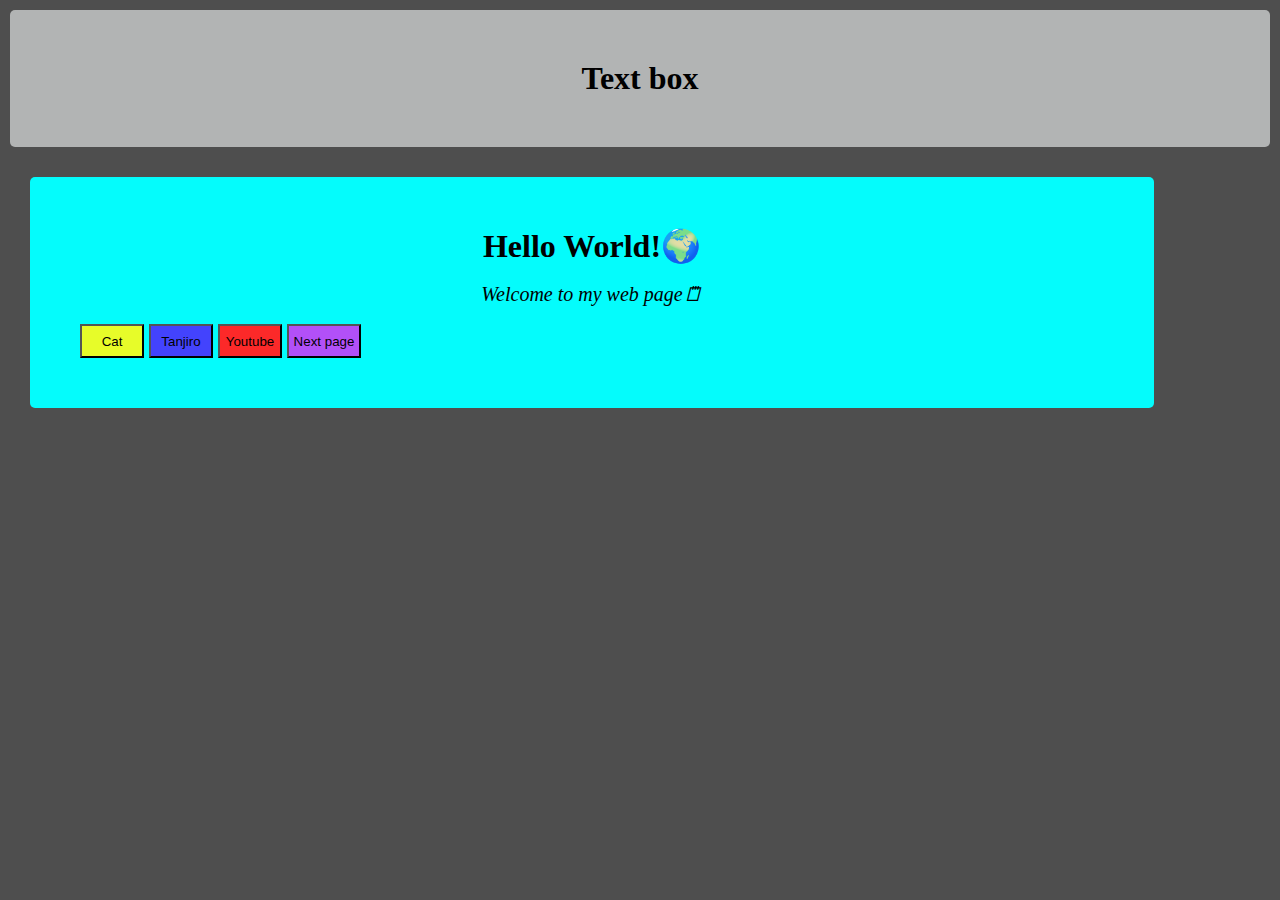
==== index.html @ 159f56b0 "first commit" ====
<!DOCTYPE html>
<html lang="en">
<head>
    <meta charset="UTF-8">
    <meta name="author" content="hello world page">
    <meta http-equiv="X-UA-Compatible" content="IE=edge">
    <meta name="viewport" content="width=device-width, initial-scale=1.0">
    <title>Task1</title>
    <link rel="stylesheet" href="style.css" type="text/css">
</head>
<body style="background-color: rgb(78, 78, 78);">
    <div class="box">
        <h1>Text box</h1>
    </div>
    <div class="Thanush">
        <center>
             <h1>Hello World!🌍</h1><br/>
            <p><b><i>Welcome to my web page🗒</i></b></p>
        </center>
        <br/>
        <p>
            <a href="https://lh3.googleusercontent.com/proxy/JJnDXEzT-DHU4MMUZc3Idk1bCap_YxVOfivnyJm74-jAZzHZcCchlh_3mcY1dCgbnG6r81Ft098p6HOdSC1idHbjZ98wOlelnAWmCBH7o3-viVWdydU5GygzBpbpVln80pnlPIOUjN7sJ_w"target="_blank">
            <button class="b1" style="background-color:rgb(231, 252, 41);">Cat</button></a>
            <a href="https://images.pushsquare.com/986b68e387b2c/demon-slayer-ps5-ps4-1.900x.jpg"target="_blank">
            <button class="b2"style="background-color:rgb(67, 67, 253);">Tanjiro</button></a>
            <a href="https://www.youtube.com/"target="_blank">
            <button class="b3"style="background-color:rgb(252, 41, 41);">Youtube</button></a>
            <a href="random.html"target="blank">
            <button class="b4"style="background-color:rgb(178, 80, 248);">Next page</button></a>
            <style>
                *{
    margin: 0px;
    padding: 0px;
    box-sizing: content-box;
}

.Thanush{
    background-color: rgb(4, 252, 252);
    margin:30px;
    padding:50px;
    border-radius: 5px;
    width:80%;
}
.Thanush p{
    color:black;
    font-size: 20px;
    font-weight: 100;
    border-radius: 25px;
}
.box{
    text-align: center;
    margin: 10px;
    padding:50px;
    border-radius: 5px;
    box-sizing: border-box;
    background-color: rgb(178, 180, 180);
}
                .b1{
                    height:30px;
                     width:60px;
                    }
                .b2{
                    height:30px;
                     width:60px;
                    }
                .b3{
                    height:30px;
                     width:60px;
                    }
                .b4{
                    height:30px;
                     width:70px;
                    }
            </style>
        </p>
    </div>
</body>
</html>
---- style.css ----
*{
    margin: 0px;
    padding: 0px;
    box-sizing: content-box;
}

.Thanush{
    background-color: rgb(4, 252, 252);
    margin:30px;
    padding:50px;
    border-radius: 5px;
    width:80%;
}
.Thanush p{
    color:black;
    font-size: 20px;
    font-weight: 100;
    border-radius: 25px;
}
.box{
    text-align: center;
    margin: 10px;
    padding:50px;
    border-radius: 5px;
    box-sizing: border-box;
    background-color: rgb(178, 180, 180);
}
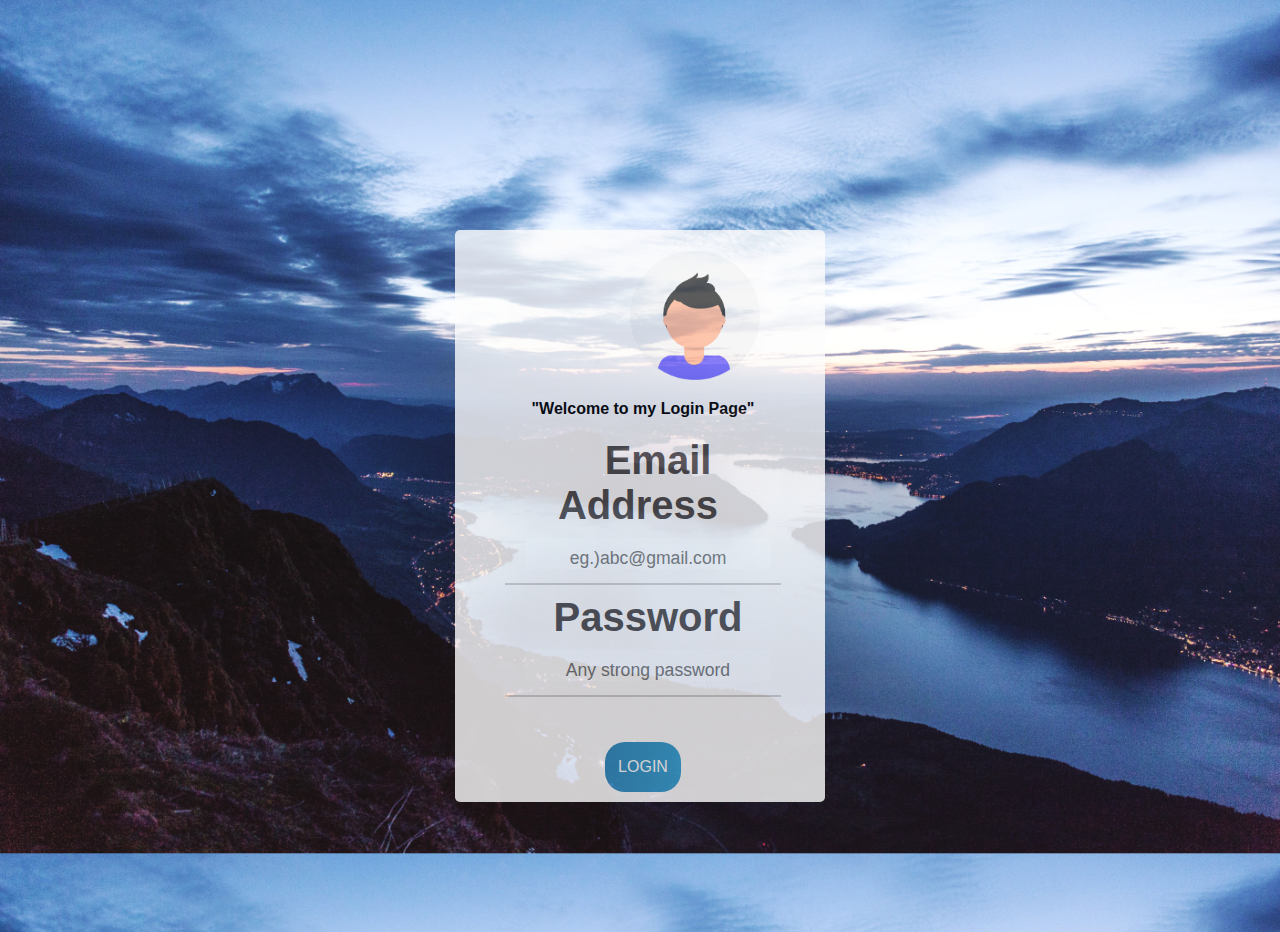
==== commit c323d766: "Rename task2 login.html to index.html" ====
--- a/index.html
+++ b/index.html
@@ -2,77 +2,109 @@
 <html lang="en">
 <head>
     <meta charset="UTF-8">
-    <meta name="author" content="hello world page">
     <meta http-equiv="X-UA-Compatible" content="IE=edge">
     <meta name="viewport" content="width=device-width, initial-scale=1.0">
-    <title>Task1</title>
-    <link rel="stylesheet" href="style.css" type="text/css">
+    <title>Task 2 login pg</title>
+    <script src="script.js" type="text/javascript"></script>
 </head>
-<body style="background-color: rgb(78, 78, 78);">
-    <div class="box">
-        <h1>Text box</h1>
-    </div>
-    <div class="Thanush">
-        <center>
-             <h1>Hello World!🌍</h1><br/>
-            <p><b><i>Welcome to my web page🗒</i></b></p>
-        </center>
-        <br/>
-        <p>
-            <a href="https://lh3.googleusercontent.com/proxy/JJnDXEzT-DHU4MMUZc3Idk1bCap_YxVOfivnyJm74-jAZzHZcCchlh_3mcY1dCgbnG6r81Ft098p6HOdSC1idHbjZ98wOlelnAWmCBH7o3-viVWdydU5GygzBpbpVln80pnlPIOUjN7sJ_w"target="_blank">
-            <button class="b1" style="background-color:rgb(231, 252, 41);">Cat</button></a>
-            <a href="https://images.pushsquare.com/986b68e387b2c/demon-slayer-ps5-ps4-1.900x.jpg"target="_blank">
-            <button class="b2"style="background-color:rgb(67, 67, 253);">Tanjiro</button></a>
-            <a href="https://www.youtube.com/"target="_blank">
-            <button class="b3"style="background-color:rgb(252, 41, 41);">Youtube</button></a>
-            <a href="random.html"target="blank">
-            <button class="b4"style="background-color:rgb(178, 80, 248);">Next page</button></a>
-            <style>
-                *{
-    margin: 0px;
-    padding: 0px;
-    box-sizing: content-box;
-}
+<body>
+    <form>
+      <div class="container">
+        <img class="avatar" src="avatarc.png">
+        <p style="font-size: 1rem;text-align: center;"><b>"Welcome to my Login Page"</b> </p>
+        <div class="form-group1">
+          <label for="exampleInputEmail1"><b>Email Address</b></label><br>
+          <input type="email" class="form-control" id="exampleInputEmail1" aria-describ
+          id="exampleInputEmail1" aria-describedby="emailHelp" placeholder="eg.)abc@gmail.com">
+        </div>
+        <div class="form-group2">
+          <label for="exampleInputPassword1"><b>Password</b></label><br>
+          <input type="password" class="form-control" id="exampleInputPassword1" placeholder="Any strong password">
+        </div>
+        <br>
+        <button type="submit" class="btn" onclick="validate();event.preventDefault()">LOGIN</button>
+      </div>
+      </form>
+    
+    <style>
+      *{
+        padding: 10px;
+        margin:0px;
+        box-sizing:border-box;
+      }
+      body{
+        font-family:sans-serif;
+        background-image:url("mountain1.jpg");
+        background-repeat: repeat;
+        background-size:100%;
+        background-position-x: center;
+        }
+      .container{
+        font-size: 2.5rem;
+        background-color: rgb(253, 252, 252);
+        margin-top: 200px;
+        margin-bottom: 100px;
+        margin-left: 425px;
+        margin-right: 425px;
+        padding-left: 50px;
+        padding-right: 50px;
+        border-radius: 5px;
+        display: grid;
+        opacity: .8;
 
-.Thanush{
-    background-color: rgb(4, 252, 252);
-    margin:30px;
-    padding:50px;
-    border-radius: 5px;
-    width:80%;
-}
-.Thanush p{
-    color:black;
-    font-size: 20px;
-    font-weight: 100;
-    border-radius: 25px;
-}
-.box{
-    text-align: center;
-    margin: 10px;
-    padding:50px;
-    border-radius: 5px;
-    box-sizing: border-box;
-    background-color: rgb(178, 180, 180);
-}
-                .b1{
-                    height:30px;
-                     width:60px;
-                    }
-                .b2{
-                    height:30px;
-                     width:60px;
-                    }
-                .b3{
-                    height:30px;
-                     width:60px;
-                    }
-                .b4{
-                    height:30px;
-                     width:70px;
-                    }
-            </style>
-        </p>
-    </div>
+      }
+      .btn{
+        margin-left: 100px;
+        margin-right: 100px;
+        padding:5px;
+        padding-left: 10px;
+        padding-right: 10px;
+        border-radius: 20px;
+        outline:none;
+        border:none;
+        font-size: 1rem;
+        display:block;
+        background-image: linear-gradient(to right,#328bbe,#38a2d3,#328bbe);
+        height: 50px;
+        cursor: pointer;
+        color:#fff;
+        background-size: 200%;
+        transition: .5s;
+        
+      }
+      .btn:hover{
+          background-position:right;
+        }
+      .avatar{
+        height: 150px;
+        padding-left: 125px;
+        opacity: 1;
+
+      }
+      .form-group1{
+        color: rgb(78, 74, 74);
+        text-align: center;
+        padding-left: 20px;
+        border-bottom: 2px solid rgb(209, 206, 206);
+        
+        
+      }
+      .form-group2{
+        color: rgb(78, 74, 74);
+        text-align: center;
+        padding-left: 20px;
+        border-bottom: 2px solid rgb(209, 206, 206);
+      }
+      .form-control{
+        border:none;
+        outline:none;
+        margin-bottom: 0px;
+        padding-bottom:0px;
+        font-size: 1.1rem;
+        text-align: center;
+        color: grey;
+      }
+
+    </style>
 </body>
-</html>+</html>
